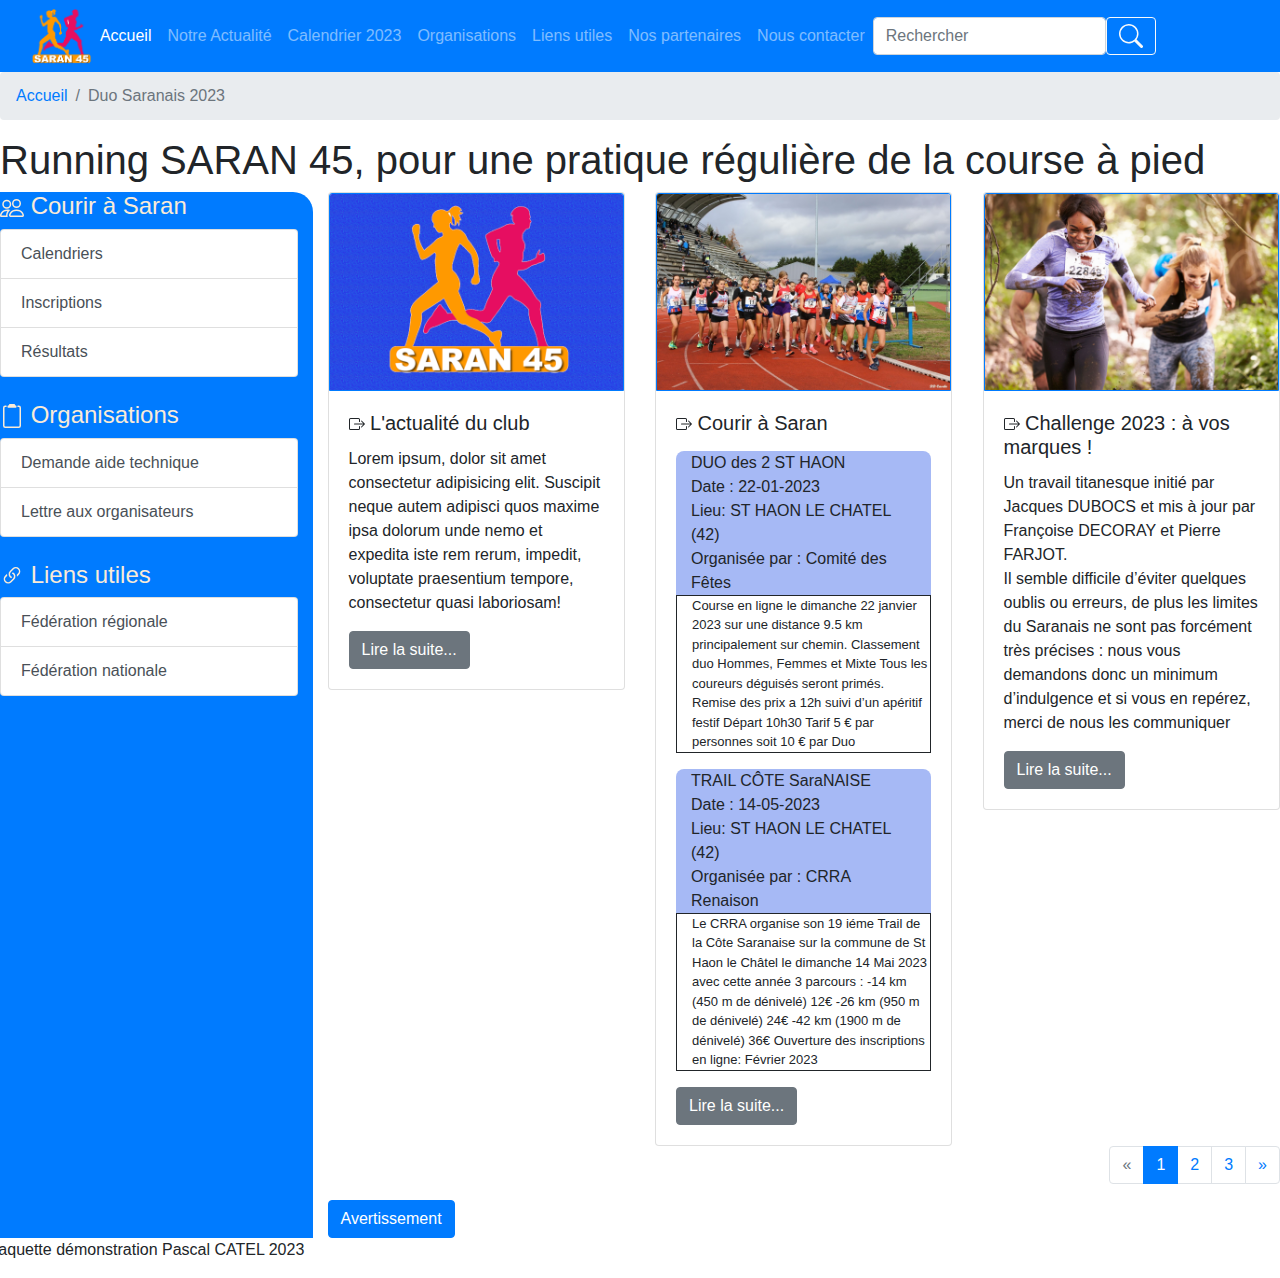
==== duo saranais 2023.html @ 17652307 "ajout duo saranais 2023" ====
<!DOCTYPE html>
<html lang="fr">

  <head>
    <meta charset="UTF-8">
    <meta http-equiv="X-UA-Compatible" content="IE=edge">
    <meta name="viewport" content="width=device-width, initial-scale=1.0">
    <!-- link href="https://cdn.jsdelivr.net/npm/bootstrap@5.3.0-alpha1/dist/css/bootstrap.min.css" rel="stylesheet" integrity="sha384-GLhlTQ8iRABdZLl6O3oVMWSktQOp6b7In1Zl3/Jr59b6EGGoI1aFkw7cmDA6j6gD" crossorigin="anonymous" -->
    <link rel="stylesheet" href="css/bootstrap.css">
    <title>Duo Saranais 2023</title>
  </head>

  <body>
    <header>

    </header>

    <!-- Déclaration du composant -->
    <!-- nav class="navbar navbar-expand-lg navbar-dark bg-primary" -->
    <nav class="navbar navbar-expand-lg navbar-dark bg-primary">
      <div class="container-fluid">
        <!-- Titre de la page -->

        <img src="img/logo500.png" alt="logo" height="5%" width="5%">
        <button class="navbar-toggler"
          type="button"
          data-toggle="collapse"
          data-target="#navbarNavDropdown"
          aria-controls="navbarNavDropdown"
          aria-expanded="false"
          aria-label="Toggle navigation">
          <svg xmlns="http://www.w3.org/2000/svg" width="16" height="16"
            fill="currentColor"
            class="bi bi-three-dots-vertical" viewBox="0 0
            16 16">
            <path d="M9.5 13a1.5 1.5 0 1 1-3 0 1.5 1.5 0 0 1 3 0zm0-5a1.5 1.5 0
              1 1-3 0 1.5 1.5 0 0 1 3 0zm0-5a1.5 1.5 0 1 1-3 0 1.5 1.5 0 0 1 3
              0z" />
            </svg>

          </button>
          <div class="collapse navbar-collapse" id="navbarNavDropdown">
            <!-- Elements du menu -->
            <ul class="navbar-nav me-auto mb-2 mb-lg-0 ">
              <!-- Elements du menu -->
              <li class="nav-item">
                <a class="nav-link active" href="#">Accueil</a>
              </li>
              <li class="nav-item">
                <a class="nav-link" href="#">Notre Actualité</a>
              </li>
              <li class="nav-item">
                <a class="nav-link" href="#">Calendrier 2023</a>
              </li>
              <li class="nav-item">
                <a class="nav-link " aria-current="page" href="#">Organisations</a>
              </li>
              <li class="nav-item">
                <a class="nav-link " aria-current="page" href="#">Liens utiles</a>
              </li>
              <li class="nav-item">
                <a class="nav-link " aria-current="page" href="#">Nos
                  partenaires</a>
              </li>
              <li class="nav-item">
                <a class="nav-link " aria-current="page" href="#">Nous contacter</a>
              </li>

            </ul>

            <div>
              <form class="d-flex">
                <input class="form-control me-" type="search"
                  placeholder="Rechercher" aria-label="Rechercher">

                <button class="btn btn-outline-light" type="submit"><svg
                    xmlns="http://www.w3.org/2000/svg" width="24" height="24"
                    fill="currentColor" class="bi bi-search" viewBox="0 0 16
                    16">
                    <path d="M11.742 10.344a6.5 6.5 0 1 0-1.397
                      1.398h-.001c.03.04.062.078.098.115l3.85 3.85a1 1 0 0 0
                      1.415-1.414l-3.85-3.85a1.007 1.007 0 0 0-.115-.1zM12
                      6.5a5.5 5.5 0 1 1-11 0 5.5 5.5 0 0 1 11 0z"/>
                    </svg></button>
                </form>

              </div>

            </div>
          </div>
        </nav>
        <nav aria-label="breadcrumb">
          <!-- Déclaration du composant -->
          <ol class="breadcrumb">
            <!-- Item du fil d'ariane -->
            <li class="breadcrumb-item"><a href="index.html">Accueil</a></li>
            <li class="breadcrumb-item active" aria-current="page">Duo Saranais
              2023</li>
          </ol>
        </nav>
        <main>



          <div class="row justify-content-between">
            <h1 class="col-12">Running SARAN 45, pour une pratique régulière de
              la course à pied</h1>
          </div>

          <div class="row justify-content-between">

            <div class="col-3" style="background-color: #007BFF;border-radius:
              15px 20px 0 5px;">
              <aside>

                <h4 style="color: antiquewhite;"> <svg
                    xmlns="http://www.w3.org/2000/svg" width="24" height="24"
                    fill="currentColor" class="bi bi-people" viewBox="0 0 16
                    16">
                    <path d="M15 14s1 0 1-1-1-4-5-4-5 3-5 4 1 1 1
                      1h8Zm-7.978-1A.261.261 0 0 1 7
                      12.996c.001-.264.167-1.03.76-1.72C8.312 10.629 9.282 10 11
                      10c1.717 0 2.687.63 3.24 1.276.593.69.758 1.457.76
                      1.72l-.008.002a.274.274 0 0 1-.014.002H7.022ZM11 7a2 2 0 1
                      0
                      0-4 2 2 0 0 0 0 4Zm3-2a3 3 0 1 1-6 0 3 3 0 0 1 6 0ZM6.936
                      9.28a5.88 5.88 0 0 0-1.23-.247A7.35 7.35 0 0 0 5 9c-4 0-5
                      3-5 4 0 .667.333 1 1 1h4.216A2.238 2.238 0 0 1 5
                      13c0-1.01.377-2.042
                      1.09-2.904.243-.294.526-.569.846-.816ZM4.92 10A5.493 5.493
                      0
                      0 0 4 13H1c0-.26.164-1.03.76-1.724.545-.636 1.492-1.256
                      3.16-1.275ZM1.5 5.5a3 3 0 1 1 6 0 3 3 0 0 1-6 0Zm3-2a2 2 0
                      1
                      0 0 4 2 2 0 0 0 0-4Z" />
                    </svg> Courir à Saran


                  </h4>
                  <div class="list-group">

                    <a href="#" class="list-group-item list-group-item-action">Calendriers</a>
                    <a href="#" class="list-group-item list-group-item-action">Inscriptions</a>
                    <a href="#" class="list-group-item list-group-item-action">Résultats</a>
                  </div><br>

                  <h4 style="color: antiquewhite;"><svg
                      xmlns="http://www.w3.org/2000/svg" width="24" height="24"
                      fill="currentColor" class="bi bi-clipboard2" viewBox="0 0
                      16
                      16">
                      <path d="M3.5 2a.5.5 0 0 0-.5.5v12a.5.5 0 0 0 .5.5h9a.5.5
                        0
                        0 0 .5-.5v-12a.5.5 0 0 0-.5-.5H12a.5.5 0 0 1 0-1h.5A1.5
                        1.5 0 0 1 14 2.5v12a1.5 1.5 0 0 1-1.5 1.5h-9A1.5 1.5 0 0
                        1
                        2 14.5v-12A1.5 1.5 0 0 1 3.5 1H4a.5.5 0 0 1 0 1h-.5Z" />
                        <path d="M10 .5a.5.5 0 0 0-.5-.5h-3a.5.5 0 0 0-.5.5.5.5
                          0
                          0 1-.5.5.5.5 0 0 0-.5.5V2a.5.5 0 0 0 .5.5h5A.5.5 0 0 0
                          11 2v-.5a.5.5 0 0 0-.5-.5.5.5 0 0 1-.5-.5Z" />
                        </svg> Organisations</h4>
                      <div class="list-group">

                        <a href="#" class="list-group-item
                          list-group-item-action">Demande aide technique</a>
                        <a href="#" class="list-group-item
                          list-group-item-action">Lettre aux organisateurs</a>
                      </div>
                      <br>
                      <h4 style="color: antiquewhite;"><svg
                          xmlns="http://www.w3.org/2000/svg" width="24"
                          height="24" fill="currentColor" class="bi
                          bi-link-45deg" viewBox="0 0 16 16">
                          <path d="M4.715 6.542 3.343 7.914a3 3 0 1 0 4.243
                            4.243l1.828-1.829A3 3 0 0 0 8.586 5.5L8 6.086a1.002
                            1.002 0 0 0-.154.199 2 2 0 0 1 .861 3.337L6.88
                            11.45a2 2 0 1 1-2.83-2.83l.793-.792a4.018 4.018 0 0
                            1-.128-1.287z"/>
                            <path d="M6.586 4.672A3 3 0 0 0 7.414
                              9.5l.775-.776a2 2 0 0 1-.896-3.346L9.12 3.55a2 2 0
                              1 1 2.83 2.83l-.793.792c.112.42.155.855.128
                              1.287l1.372-1.372a3 3 0 1 0-4.243-4.243L6.586
                              4.672z"/>
                            </svg> Liens utiles</h4>
                          <div class="list-group">

                            <a href="#" class="list-group-item
                              list-group-item-action">Fédération régionale</a>
                            <a href="#" class="list-group-item
                              list-group-item-action">Fédération nationale</a>
                          </div>



                        </aside>
                      </div>





                      <div class="col-9">
                        <div class="row justify-content-between">






                          <div class="col-4">
                            <!-- card 1 -->
                            <div class="card">
                              <!-- Image située en haut -->
                              <img src="img/actusaran45.png" class="card-img-top
                                rounded-3" alt="Méditation">
                              <!-- Corps de la carte -->
                              <div class="card-body">
                                <!-- Titre -->
                                <h5 class="card-title"><svg
                                    xmlns="http://www.w3.org/2000/svg"
                                    width="16" height="16"
                                    fill="currentColor" class="bi
                                    bi-box-arrow-right" viewBox="0 0 16 16">
                                    <path fill-rule="evenodd" d="M10 12.5a.5.5 0
                                      0
                                      1-.5.5h-8a.5.5 0 0 1-.5-.5v-9a.5.5 0 0 1
                                      .5-.5h8a.5.5 0 0 1 .5.5v2a.5.5 0 0 0 1
                                      0v-2A1.5
                                      1.5 0 0 0 9.5 2h-8A1.5 1.5 0 0 0 0
                                      3.5v9A1.5 1.5
                                      0 0 0 1.5 14h8a1.5 1.5 0 0 0
                                      1.5-1.5v-2a.5.5 0 0
                                      0-1 0v2z" />
                                      <path fill-rule="evenodd" d="M15.854
                                        8.354a.5.5
                                        0 0 0 0-.708l-3-3a.5.5 0 0
                                        0-.708.708L14.293
                                        7.5H5.5a.5.5 0 0 0 0 1h8.793l-2.147
                                        2.146a.5.5
                                        0 0 0 .708.708l3-3z" />
                                      </svg> L'actualité du club</h5>
                                    <!-- Contenu de la carte -->
                                    <p class="card-text">
                                      Lorem ipsum, dolor sit amet consectetur
                                      adipisicing elit. Suscipit neque autem
                                      adipisci quos maxime ipsa dolorum unde
                                      nemo et expedita iste rem rerum, impedit,
                                      voluptate praesentium tempore, consectetur
                                      quasi laboriosam!
                                    </p>
                                    <a href="#" class="btn btn-secondary">Lire
                                      la
                                      suite...</a>
                                  </div>
                                </div>
                              </div>
                              <!-- card 2 -->
                              <div class="col-4">
                                <!-- Déclaration du composant -->
                                <div class="card">
                                  <!-- Image située en haut -->
                                  <img src="img/courir a saran.jpg"
                                    class="card-img-top" alt="Méditation">
                                  <!-- Corps de la carte -->
                                  <div class="card-body">
                                    <!-- Titre -->
                                    <h5 class="card-title"><svg
                                        xmlns="http://www.w3.org/2000/svg"
                                        width="16" height="16"
                                        fill="currentColor" class="bi
                                        bi-box-arrow-right" viewBox="0 0 16 16">
                                        <path fill-rule="evenodd" d="M10
                                          12.5a.5.5 0 0
                                          1-.5.5h-8a.5.5 0 0 1-.5-.5v-9a.5.5 0 0
                                          1
                                          .5-.5h8a.5.5 0 0 1 .5.5v2a.5.5 0 0 0 1
                                          0v-2A1.5 1.5 0 0 0 9.5 2h-8A1.5 1.5 0
                                          0 0 0
                                          3.5v9A1.5 1.5 0 0 0 1.5 14h8a1.5 1.5 0
                                          0 0
                                          1.5-1.5v-2a.5.5 0 0 0-1 0v2z" />
                                          <path fill-rule="evenodd" d="M15.854
                                            8.354a.5.5 0 0 0 0-.708l-3-3a.5.5 0
                                            0
                                            0-.708.708L14.293 7.5H5.5a.5.5 0 0 0
                                            0
                                            1h8.793l-2.147 2.146a.5.5 0 0 0
                                            .708.708l3-3z" />
                                          </svg> Courir à Saran</h5>
                                        <!-- Contenu de la carte -->
                                        <p class="card-text">
                                          <div style="background-color: rgb(166,
                                            185,
                                            245);
                                            border-radius: 8px 8px 0 0px;
                                            padding-right: 15px;
                                            padding-left: 15px;">
                                            DUO des 2 ST HAON<br>
                                            Date : 22-01-2023<br>
                                            Lieu: ST HAON LE CHATEL (42)<br>
                                            Organisée par : Comité des Fêtes
                                          </div>

                                          <div style="border: 1px solid
                                            ;font-size:
                                            small;padding-left: 15px;">
                                            Course en ligne le dimanche 22
                                            janvier
                                            2023 sur une distance 9.5 km
                                            principalement sur chemin.
                                            Classement duo
                                            Hommes, Femmes et Mixte Tous les
                                            coureurs
                                            déguisés seront primés. Remise des
                                            prix a
                                            12h suivi d’un apéritif festif
                                            Départ
                                            10h30 Tarif 5 € par personnes soit
                                            10 €
                                            par Duo
                                          </div>
                                        </p>

                                        <p class="card-text">
                                          <div style="background-color: rgb(166,
                                            185,
                                            245);
                                            border-radius: 8px 8px 0 0px;
                                            padding-right: 15px;
                                            padding-left: 15px;">
                                            TRAIL CÔTE SaraNAISE<br>
                                            Date : 14-05-2023<br>
                                            Lieu: ST HAON LE CHATEL (42)<br>
                                            Organisée par : CRRA Renaison
                                          </div>

                                          <div style="border: 1px solid
                                            ;font-size:
                                            small;padding-left: 15px;">
                                            Le CRRA organise son 19 iéme Trail
                                            de la
                                            Côte Saranaise sur la commune de St
                                            Haon
                                            le Châtel le dimanche 14 Mai 2023
                                            avec cette année 3 parcours : -14 km
                                            (450
                                            m de dénivelé) 12€ -26 km (950 m de
                                            dénivelé) 24€ -42 km (1900 m de
                                            dénivelé)
                                            36€
                                            Ouverture des inscriptions en ligne:
                                            Février 2023
                                          </div>
                                        </p>







                                        <a href="#" class="btn btn-secondary">Lire
                                          la
                                          suite...</a>
                                      </div>
                                    </div>
                                  </div>

                                  <div class="col-4">
                                    <!-- card 3 -->
                                    <div class="card">
                                      <!-- Image située en haut -->
                                      <img src="img/GrandFond.jpg"
                                        class="card-img-top" alt="Méditation">
                                      <!-- Corps de la carte -->
                                      <div class="card-body">
                                        <!-- Titre -->
                                        <h5 class="card-title"><svg
                                            xmlns="http://www.w3.org/2000/svg"
                                            width="16" height="16"
                                            fill="currentColor" class="bi
                                            bi-box-arrow-right" viewBox="0 0
                                            16 16">
                                            <path fill-rule="evenodd" d="M10
                                              12.5a.5.5
                                              0 0 1-.5.5h-8a.5.5 0 0
                                              1-.5-.5v-9a.5.5 0
                                              0 1 .5-.5h8a.5.5 0 0 1 .5.5v2a.5.5
                                              0 0 0
                                              1 0v-2A1.5 1.5 0 0 0 9.5 2h-8A1.5
                                              1.5 0
                                              0 0 0 3.5v9A1.5 1.5 0 0 0 1.5
                                              14h8a1.5
                                              1.5 0 0 0 1.5-1.5v-2a.5.5 0 0 0-1
                                              0v2z" />
                                              <path fill-rule="evenodd"
                                                d="M15.854
                                                8.354a.5.5 0 0 0
                                                0-.708l-3-3a.5.5 0 0
                                                0-.708.708L14.293 7.5H5.5a.5.5 0
                                                0 0 0
                                                1h8.793l-2.147 2.146a.5.5 0 0 0
                                                .708.708l3-3z" />
                                              </svg> Challenge 2023 : à vos
                                              marques !</h5>
                                            <!-- Contenu de la carte -->
                                            <p class="card-text">
                                              Un travail titanesque initié par
                                              Jacques
                                              DUBOCS et mis à jour par Françoise
                                              DECORAY et Pierre FARJOT.<br>
                                              Il semble difficile d’éviter
                                              quelques
                                              oublis ou erreurs, de plus les
                                              limites
                                              du Saranais ne sont pas forcément
                                              très
                                              précises :
                                              nous vous demandons donc un
                                              minimum
                                              d’indulgence et si vous en
                                              repérez,
                                              merci de nous les communiquer
                                            </p>
                                            <a href="#" class="btn
                                              btn-secondary">Lire
                                              la suite...</a>
                                          </div>
                                        </div>
                                      </div>


                                    </div>



                                    <!--pagination -->
                                    <div class="row">
                                      <nav class="col-12" aria-label="Page
                                        navigation
                                        example">
                                        <!-- Déclaration du composant + On indique qu'il sera placé à l'extrémité de la page -->
                                        <ul class="pagination
                                          justify-content-end">
                                          <!-- Item de navigation, ici désactivé car on se trouve en page 1 -->
                                          <li class="page-item disabled">
                                            <!-- Lien vers la page concernée -->
                                            <a class="page-link" href="#"
                                              aria-label="Previous">
                                              <span aria-hidden="true">&laquo;</span>
                                            </a>
                                          </li>
                                          <!-- Page courante -->
                                          <li class="page-item active"><a
                                              class="page-link" href="#">1</a></li>
                                          <li class="page-item"><a
                                              class="page-link" href="#">2</a></li>
                                          <li class="page-item"><a
                                              class="page-link" href="#">3</a></li>
                                          <li class="page-item">
                                            <a class="page-link" href="#"
                                              aria-label="Next">
                                              <span aria-hidden="true">&raquo;</span>
                                            </a>
                                          </li>
                                        </ul>
                                      </nav>
                                    </div>


                                    <!-- Fenetres modales-->
                                    <button type="button" class="btn
                                      btn-primary" data-bs-toggle="modal"
                                      data-bs-target="#email">Avertissement</button>
                                    <!-- Déclaration du composant -->
                                    <div class="modal fade" id="email"
                                      tabindex="-1" role="dialog"
                                      aria-labelledby="emailTitle"
                                      aria-hidden="true">
                                      <!-- Mise en place de la fenêtre -->
                                      <div class="modal-dialog
                                        modal-dialog-centered" role="document">
                                        <div class="modal-content">
                                          <!-- Classes qui permettent d'en délimiter la structure -->
                                          <div class="modal-header">
                                            <h5 class="modal-title"
                                              id="emailTitle">Avertissement</h5>
                                            <button type="button"
                                              class="btn-close"
                                              data-bs-dismiss="modal"
                                              aria-label="Close"></button>
                                          </div>
                                          <!-- Classes qui permettent d'en délimiter la structure -->
                                          <div class="modal-body">
                                            <p>
                                              Ce site est une maquette de
                                              formation
                                              réalisée par Pascal CATEL.
                                            </p>
                                          </div>

                                          <!-- Classes qui permettent d'en délimiter la structure -->
                                          <div class="modal-footer">


                                            <!-- data-dismiss="modal" c'est grâce à cet attribut que ce bouton permettra de fermer la fenêtre -->
                                            <button type="button" class="btn
                                              btn-primary"
                                              data-bs-dismiss="modal">Fermer</button>
                                          </div>
                                        </div>
                                      </div>
                                    </div>

                                  </div>




                                  <footer>
                                    <p>Maquette démonstration Pascal CATEL 2023</p>
                                  </footer>





                                </div>
                              </main>
                              <script
                                src="https://cdn.jsdelivr.net/npm/bootstrap@5.3.0-alpha1/dist/js/bootstrap.bundle.min.js"
                                integrity="sha384-w76AqPfDkMBDXo30jS1Sgez6pr3x5MlQ1ZAGC+nuZB+EYdgRZgiwxhTBTkF7CXvN"
                                crossorigin="anonymous"></script>
                              <script
                                src="https://cdn.jsdelivr.net/npm/@popperjs/core@2.11.6/dist/umd/popper.min.js"
                                integrity="sha384-oBqDVmMz9ATKxIep9tiCxS/Z9fNfEXiDAYTujMAeBAsjFuCZSmKbSSUnQlmh/jp3"
                                crossorigin="anonymous"></script>
                              <script
                                src="https://cdn.jsdelivr.net/npm/bootstrap@5.3.0-alpha1/dist/js/bootstrap.min.js"
                                integrity="sha384-mQ93GR66B00ZXjt0YO5KlohRA5SY2XofN4zfuZxLkoj1gXtW8ANNCe9d5Y3eG5eD"
                                crossorigin="anonymous"></script>
                            </body>

                          </html>
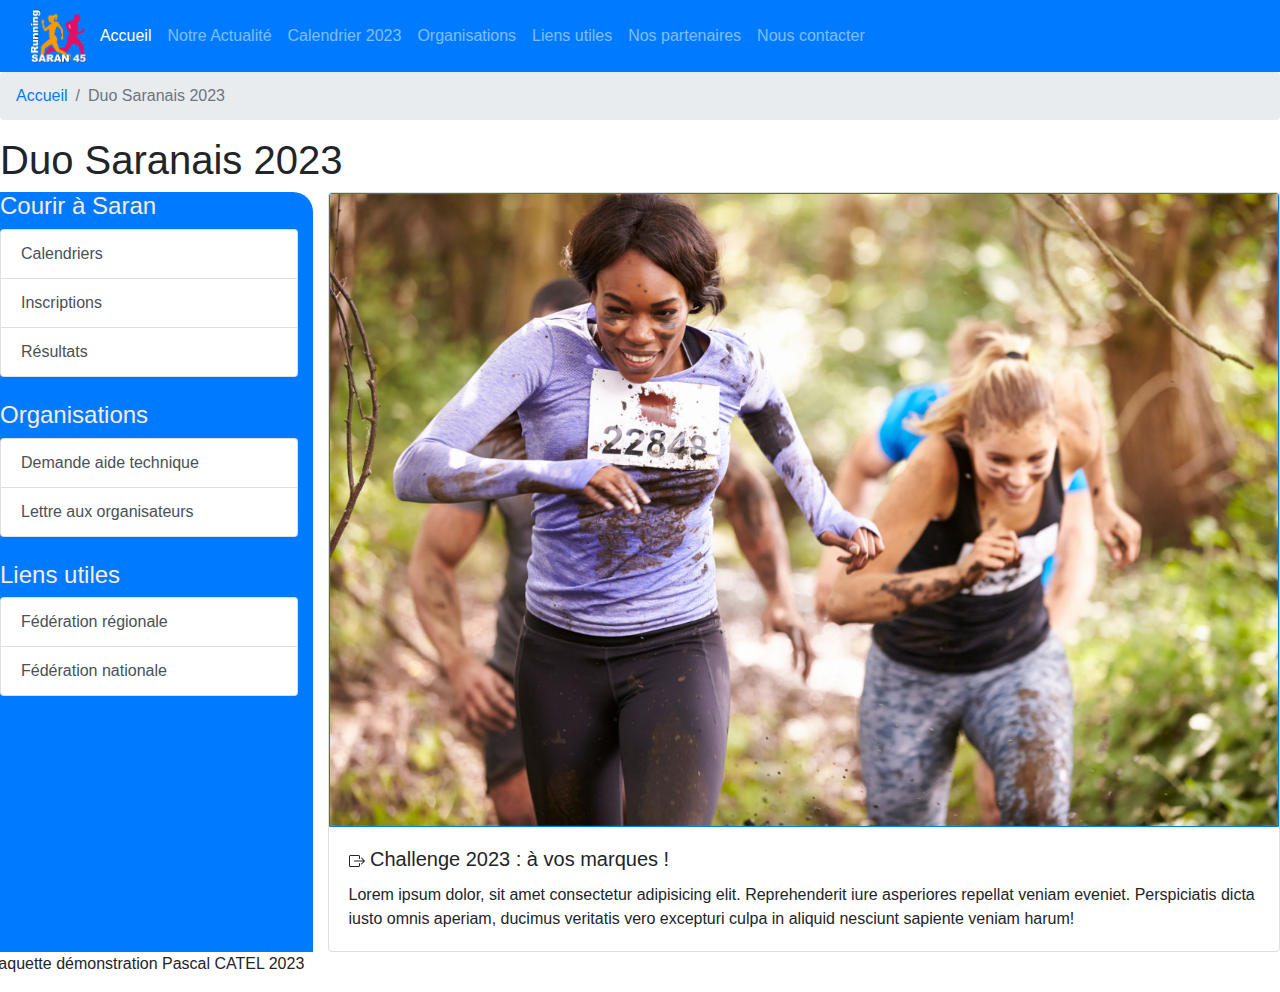
==== commit de8b6484: "Nettoyage code index.html" ====
--- a/duo saranais 2023.html
+++ b/duo saranais 2023.html
@@ -5,6 +5,8 @@
     <meta charset="UTF-8">
     <meta http-equiv="X-UA-Compatible" content="IE=edge">
     <meta name="viewport" content="width=device-width, initial-scale=1.0">
+    <meta name="description" content="duo saranais 2023
+      Saran 45 club de running de saran loiret 45 métropole orléans">
     <!-- link href="https://cdn.jsdelivr.net/npm/bootstrap@5.3.0-alpha1/dist/css/bootstrap.min.css" rel="stylesheet" integrity="sha384-GLhlTQ8iRABdZLl6O3oVMWSktQOp6b7In1Zl3/Jr59b6EGGoI1aFkw7cmDA6j6gD" crossorigin="anonymous" -->
     <link rel="stylesheet" href="css/bootstrap.css">
     <title>Duo Saranais 2023</title>
@@ -12,39 +14,18 @@
 
   <body>
     <header>
-
-    </header>
-
-    <!-- Déclaration du composant -->
-    <!-- nav class="navbar navbar-expand-lg navbar-dark bg-primary" -->
     <nav class="navbar navbar-expand-lg navbar-dark bg-primary">
       <div class="container-fluid">
         <!-- Titre de la page -->
 
         <img src="img/logo500.png" alt="logo" height="5%" width="5%">
-        <button class="navbar-toggler"
-          type="button"
-          data-toggle="collapse"
-          data-target="#navbarNavDropdown"
-          aria-controls="navbarNavDropdown"
-          aria-expanded="false"
-          aria-label="Toggle navigation">
-          <svg xmlns="http://www.w3.org/2000/svg" width="16" height="16"
-            fill="currentColor"
-            class="bi bi-three-dots-vertical" viewBox="0 0
-            16 16">
-            <path d="M9.5 13a1.5 1.5 0 1 1-3 0 1.5 1.5 0 0 1 3 0zm0-5a1.5 1.5 0
-              1 1-3 0 1.5 1.5 0 0 1 3 0zm0-5a1.5 1.5 0 1 1-3 0 1.5 1.5 0 0 1 3
-              0z" />
-            </svg>
-
-          </button>
+        
           <div class="collapse navbar-collapse" id="navbarNavDropdown">
             <!-- Elements du menu -->
             <ul class="navbar-nav me-auto mb-2 mb-lg-0 ">
               <!-- Elements du menu -->
               <li class="nav-item">
-                <a class="nav-link active" href="#">Accueil</a>
+                <a class="nav-link active" href="index.html">Accueil</a>
               </li>
               <li class="nav-item">
                 <a class="nav-link" href="#">Notre Actualité</a>
@@ -68,478 +49,155 @@
 
             </ul>
 
-            <div>
-              <form class="d-flex">
-                <input class="form-control me-" type="search"
-                  placeholder="Rechercher" aria-label="Rechercher">
-
-                <button class="btn btn-outline-light" type="submit"><svg
-                    xmlns="http://www.w3.org/2000/svg" width="24" height="24"
-                    fill="currentColor" class="bi bi-search" viewBox="0 0 16
-                    16">
-                    <path d="M11.742 10.344a6.5 6.5 0 1 0-1.397
-                      1.398h-.001c.03.04.062.078.098.115l3.85 3.85a1 1 0 0 0
-                      1.415-1.414l-3.85-3.85a1.007 1.007 0 0 0-.115-.1zM12
-                      6.5a5.5 5.5 0 1 1-11 0 5.5 5.5 0 0 1 11 0z"/>
-                    </svg></button>
-                </form>
-
-              </div>
-
+
+
+          </div>
+        </div>
+      </nav>
+      <nav aria-label="breadcrumb">
+        <ol class="breadcrumb">
+          <li class="breadcrumb-item"><a href="index.html">Accueil</a></li>
+          <li class="breadcrumb-item active" aria-current="page">Duo Saranais
+            2023</li>
+        </ol>
+      </nav>
+    </header>
+
+    <!-- Déclaration du composant -->
+    <!-- nav class="navbar navbar-expand-lg navbar-dark bg-primary" -->
+
+      <main>
+
+
+
+        <div class="row justify-content-between">
+          <h1 class="col-10">Duo Saranais 2023</h1>
+        </div>
+
+        <div class="row justify-content-between">
+
+          <div class="col-3" style="background-color: #007BFF;border-radius:
+            15px 20px 0 5px;">
+            <aside>
+
+              <h4 style="color: antiquewhite;"> Courir à Saran
+
+
+              </h4>
+              <div class="list-group">
+
+                <a href="#" class="list-group-item list-group-item-action">Calendriers</a>
+                <a href="#" class="list-group-item list-group-item-action">Inscriptions</a>
+                <a href="#" class="list-group-item list-group-item-action">Résultats</a>
+              </div><br>
+
+              <h4 style="color: antiquewhite;"> Organisations</h4>
+              <div class="list-group">
+
+                <a href="#" class="list-group-item
+                  list-group-item-action">Demande aide technique</a>
+                <a href="#" class="list-group-item
+                  list-group-item-action">Lettre aux organisateurs</a>
+              </div>
+              <br>
+              <h4 style="color: antiquewhite;"> Liens utiles</h4>
+              <div class="list-group">
+
+                <a href="#" class="list-group-item
+                  list-group-item-action">Fédération régionale</a>
+                <a href="#" class="list-group-item
+                  list-group-item-action">Fédération nationale</a>
+              </div>
+
+
+
+            </aside>
+          </div>
+
+          <div class="col-9">
+            <div class="row justify-content-between">
+              <div class="row-cols-">
+
+              </div>
             </div>
-          </div>
-        </nav>
-        <nav aria-label="breadcrumb">
-          <!-- Déclaration du composant -->
-          <ol class="breadcrumb">
-            <!-- Item du fil d'ariane -->
-            <li class="breadcrumb-item"><a href="index.html">Accueil</a></li>
-            <li class="breadcrumb-item active" aria-current="page">Duo Saranais
-              2023</li>
-          </ol>
-        </nav>
-        <main>
-
-
-
-          <div class="row justify-content-between">
-            <h1 class="col-12">Running SARAN 45, pour une pratique régulière de
-              la course à pied</h1>
-          </div>
-
-          <div class="row justify-content-between">
-
-            <div class="col-3" style="background-color: #007BFF;border-radius:
-              15px 20px 0 5px;">
-              <aside>
-
-                <h4 style="color: antiquewhite;"> <svg
-                    xmlns="http://www.w3.org/2000/svg" width="24" height="24"
-                    fill="currentColor" class="bi bi-people" viewBox="0 0 16
-                    16">
-                    <path d="M15 14s1 0 1-1-1-4-5-4-5 3-5 4 1 1 1
-                      1h8Zm-7.978-1A.261.261 0 0 1 7
-                      12.996c.001-.264.167-1.03.76-1.72C8.312 10.629 9.282 10 11
-                      10c1.717 0 2.687.63 3.24 1.276.593.69.758 1.457.76
-                      1.72l-.008.002a.274.274 0 0 1-.014.002H7.022ZM11 7a2 2 0 1
-                      0
-                      0-4 2 2 0 0 0 0 4Zm3-2a3 3 0 1 1-6 0 3 3 0 0 1 6 0ZM6.936
-                      9.28a5.88 5.88 0 0 0-1.23-.247A7.35 7.35 0 0 0 5 9c-4 0-5
-                      3-5 4 0 .667.333 1 1 1h4.216A2.238 2.238 0 0 1 5
-                      13c0-1.01.377-2.042
-                      1.09-2.904.243-.294.526-.569.846-.816ZM4.92 10A5.493 5.493
-                      0
-                      0 0 4 13H1c0-.26.164-1.03.76-1.724.545-.636 1.492-1.256
-                      3.16-1.275ZM1.5 5.5a3 3 0 1 1 6 0 3 3 0 0 1-6 0Zm3-2a2 2 0
-                      1
-                      0 0 4 2 2 0 0 0 0-4Z" />
-                    </svg> Courir à Saran
-
-
-                  </h4>
-                  <div class="list-group">
-
-                    <a href="#" class="list-group-item list-group-item-action">Calendriers</a>
-                    <a href="#" class="list-group-item list-group-item-action">Inscriptions</a>
-                    <a href="#" class="list-group-item list-group-item-action">Résultats</a>
-                  </div><br>
-
-                  <h4 style="color: antiquewhite;"><svg
-                      xmlns="http://www.w3.org/2000/svg" width="24" height="24"
-                      fill="currentColor" class="bi bi-clipboard2" viewBox="0 0
-                      16
-                      16">
-                      <path d="M3.5 2a.5.5 0 0 0-.5.5v12a.5.5 0 0 0 .5.5h9a.5.5
-                        0
-                        0 0 .5-.5v-12a.5.5 0 0 0-.5-.5H12a.5.5 0 0 1 0-1h.5A1.5
-                        1.5 0 0 1 14 2.5v12a1.5 1.5 0 0 1-1.5 1.5h-9A1.5 1.5 0 0
-                        1
-                        2 14.5v-12A1.5 1.5 0 0 1 3.5 1H4a.5.5 0 0 1 0 1h-.5Z" />
-                        <path d="M10 .5a.5.5 0 0 0-.5-.5h-3a.5.5 0 0 0-.5.5.5.5
-                          0
-                          0 1-.5.5.5.5 0 0 0-.5.5V2a.5.5 0 0 0 .5.5h5A.5.5 0 0 0
-                          11 2v-.5a.5.5 0 0 0-.5-.5.5.5 0 0 1-.5-.5Z" />
-                        </svg> Organisations</h4>
-                      <div class="list-group">
-
-                        <a href="#" class="list-group-item
-                          list-group-item-action">Demande aide technique</a>
-                        <a href="#" class="list-group-item
-                          list-group-item-action">Lettre aux organisateurs</a>
-                      </div>
-                      <br>
-                      <h4 style="color: antiquewhite;"><svg
-                          xmlns="http://www.w3.org/2000/svg" width="24"
-                          height="24" fill="currentColor" class="bi
-                          bi-link-45deg" viewBox="0 0 16 16">
-                          <path d="M4.715 6.542 3.343 7.914a3 3 0 1 0 4.243
-                            4.243l1.828-1.829A3 3 0 0 0 8.586 5.5L8 6.086a1.002
-                            1.002 0 0 0-.154.199 2 2 0 0 1 .861 3.337L6.88
-                            11.45a2 2 0 1 1-2.83-2.83l.793-.792a4.018 4.018 0 0
-                            1-.128-1.287z"/>
-                            <path d="M6.586 4.672A3 3 0 0 0 7.414
-                              9.5l.775-.776a2 2 0 0 1-.896-3.346L9.12 3.55a2 2 0
-                              1 1 2.83 2.83l-.793.792c.112.42.155.855.128
-                              1.287l1.372-1.372a3 3 0 1 0-4.243-4.243L6.586
-                              4.672z"/>
-                            </svg> Liens utiles</h4>
-                          <div class="list-group">
-
-                            <a href="#" class="list-group-item
-                              list-group-item-action">Fédération régionale</a>
-                            <a href="#" class="list-group-item
-                              list-group-item-action">Fédération nationale</a>
-                          </div>
-
-
-
-                        </aside>
-                      </div>
-
-
-
-
-
-                      <div class="col-9">
-                        <div class="row justify-content-between">
-
-
-
-
-
-
-                          <div class="col-4">
-                            <!-- card 1 -->
-                            <div class="card">
-                              <!-- Image située en haut -->
-                              <img src="img/actusaran45.png" class="card-img-top
-                                rounded-3" alt="Méditation">
-                              <!-- Corps de la carte -->
-                              <div class="card-body">
-                                <!-- Titre -->
-                                <h5 class="card-title"><svg
-                                    xmlns="http://www.w3.org/2000/svg"
-                                    width="16" height="16"
-                                    fill="currentColor" class="bi
-                                    bi-box-arrow-right" viewBox="0 0 16 16">
-                                    <path fill-rule="evenodd" d="M10 12.5a.5.5 0
-                                      0
-                                      1-.5.5h-8a.5.5 0 0 1-.5-.5v-9a.5.5 0 0 1
-                                      .5-.5h8a.5.5 0 0 1 .5.5v2a.5.5 0 0 0 1
-                                      0v-2A1.5
-                                      1.5 0 0 0 9.5 2h-8A1.5 1.5 0 0 0 0
-                                      3.5v9A1.5 1.5
-                                      0 0 0 1.5 14h8a1.5 1.5 0 0 0
-                                      1.5-1.5v-2a.5.5 0 0
-                                      0-1 0v2z" />
-                                      <path fill-rule="evenodd" d="M15.854
-                                        8.354a.5.5
-                                        0 0 0 0-.708l-3-3a.5.5 0 0
-                                        0-.708.708L14.293
-                                        7.5H5.5a.5.5 0 0 0 0 1h8.793l-2.147
-                                        2.146a.5.5
-                                        0 0 0 .708.708l3-3z" />
-                                      </svg> L'actualité du club</h5>
-                                    <!-- Contenu de la carte -->
-                                    <p class="card-text">
-                                      Lorem ipsum, dolor sit amet consectetur
-                                      adipisicing elit. Suscipit neque autem
-                                      adipisci quos maxime ipsa dolorum unde
-                                      nemo et expedita iste rem rerum, impedit,
-                                      voluptate praesentium tempore, consectetur
-                                      quasi laboriosam!
-                                    </p>
-                                    <a href="#" class="btn btn-secondary">Lire
-                                      la
-                                      suite...</a>
-                                  </div>
-                                </div>
-                              </div>
-                              <!-- card 2 -->
-                              <div class="col-4">
-                                <!-- Déclaration du composant -->
-                                <div class="card">
-                                  <!-- Image située en haut -->
-                                  <img src="img/courir a saran.jpg"
-                                    class="card-img-top" alt="Méditation">
-                                  <!-- Corps de la carte -->
-                                  <div class="card-body">
-                                    <!-- Titre -->
-                                    <h5 class="card-title"><svg
-                                        xmlns="http://www.w3.org/2000/svg"
-                                        width="16" height="16"
-                                        fill="currentColor" class="bi
-                                        bi-box-arrow-right" viewBox="0 0 16 16">
-                                        <path fill-rule="evenodd" d="M10
-                                          12.5a.5.5 0 0
-                                          1-.5.5h-8a.5.5 0 0 1-.5-.5v-9a.5.5 0 0
-                                          1
-                                          .5-.5h8a.5.5 0 0 1 .5.5v2a.5.5 0 0 0 1
-                                          0v-2A1.5 1.5 0 0 0 9.5 2h-8A1.5 1.5 0
-                                          0 0 0
-                                          3.5v9A1.5 1.5 0 0 0 1.5 14h8a1.5 1.5 0
-                                          0 0
-                                          1.5-1.5v-2a.5.5 0 0 0-1 0v2z" />
-                                          <path fill-rule="evenodd" d="M15.854
-                                            8.354a.5.5 0 0 0 0-.708l-3-3a.5.5 0
-                                            0
-                                            0-.708.708L14.293 7.5H5.5a.5.5 0 0 0
-                                            0
-                                            1h8.793l-2.147 2.146a.5.5 0 0 0
-                                            .708.708l3-3z" />
-                                          </svg> Courir à Saran</h5>
-                                        <!-- Contenu de la carte -->
-                                        <p class="card-text">
-                                          <div style="background-color: rgb(166,
-                                            185,
-                                            245);
-                                            border-radius: 8px 8px 0 0px;
-                                            padding-right: 15px;
-                                            padding-left: 15px;">
-                                            DUO des 2 ST HAON<br>
-                                            Date : 22-01-2023<br>
-                                            Lieu: ST HAON LE CHATEL (42)<br>
-                                            Organisée par : Comité des Fêtes
-                                          </div>
-
-                                          <div style="border: 1px solid
-                                            ;font-size:
-                                            small;padding-left: 15px;">
-                                            Course en ligne le dimanche 22
-                                            janvier
-                                            2023 sur une distance 9.5 km
-                                            principalement sur chemin.
-                                            Classement duo
-                                            Hommes, Femmes et Mixte Tous les
-                                            coureurs
-                                            déguisés seront primés. Remise des
-                                            prix a
-                                            12h suivi d’un apéritif festif
-                                            Départ
-                                            10h30 Tarif 5 € par personnes soit
-                                            10 €
-                                            par Duo
-                                          </div>
-                                        </p>
-
-                                        <p class="card-text">
-                                          <div style="background-color: rgb(166,
-                                            185,
-                                            245);
-                                            border-radius: 8px 8px 0 0px;
-                                            padding-right: 15px;
-                                            padding-left: 15px;">
-                                            TRAIL CÔTE SaraNAISE<br>
-                                            Date : 14-05-2023<br>
-                                            Lieu: ST HAON LE CHATEL (42)<br>
-                                            Organisée par : CRRA Renaison
-                                          </div>
-
-                                          <div style="border: 1px solid
-                                            ;font-size:
-                                            small;padding-left: 15px;">
-                                            Le CRRA organise son 19 iéme Trail
-                                            de la
-                                            Côte Saranaise sur la commune de St
-                                            Haon
-                                            le Châtel le dimanche 14 Mai 2023
-                                            avec cette année 3 parcours : -14 km
-                                            (450
-                                            m de dénivelé) 12€ -26 km (950 m de
-                                            dénivelé) 24€ -42 km (1900 m de
-                                            dénivelé)
-                                            36€
-                                            Ouverture des inscriptions en ligne:
-                                            Février 2023
-                                          </div>
-                                        </p>
-
-
-
-
-
-
-
-                                        <a href="#" class="btn btn-secondary">Lire
-                                          la
-                                          suite...</a>
-                                      </div>
-                                    </div>
-                                  </div>
-
-                                  <div class="col-4">
-                                    <!-- card 3 -->
-                                    <div class="card">
-                                      <!-- Image située en haut -->
-                                      <img src="img/GrandFond.jpg"
-                                        class="card-img-top" alt="Méditation">
-                                      <!-- Corps de la carte -->
-                                      <div class="card-body">
-                                        <!-- Titre -->
-                                        <h5 class="card-title"><svg
-                                            xmlns="http://www.w3.org/2000/svg"
-                                            width="16" height="16"
-                                            fill="currentColor" class="bi
-                                            bi-box-arrow-right" viewBox="0 0
-                                            16 16">
-                                            <path fill-rule="evenodd" d="M10
-                                              12.5a.5.5
-                                              0 0 1-.5.5h-8a.5.5 0 0
-                                              1-.5-.5v-9a.5.5 0
-                                              0 1 .5-.5h8a.5.5 0 0 1 .5.5v2a.5.5
-                                              0 0 0
-                                              1 0v-2A1.5 1.5 0 0 0 9.5 2h-8A1.5
-                                              1.5 0
-                                              0 0 0 3.5v9A1.5 1.5 0 0 0 1.5
-                                              14h8a1.5
-                                              1.5 0 0 0 1.5-1.5v-2a.5.5 0 0 0-1
-                                              0v2z" />
-                                              <path fill-rule="evenodd"
-                                                d="M15.854
-                                                8.354a.5.5 0 0 0
-                                                0-.708l-3-3a.5.5 0 0
-                                                0-.708.708L14.293 7.5H5.5a.5.5 0
-                                                0 0 0
-                                                1h8.793l-2.147 2.146a.5.5 0 0 0
-                                                .708.708l3-3z" />
-                                              </svg> Challenge 2023 : à vos
-                                              marques !</h5>
-                                            <!-- Contenu de la carte -->
-                                            <p class="card-text">
-                                              Un travail titanesque initié par
-                                              Jacques
-                                              DUBOCS et mis à jour par Françoise
-                                              DECORAY et Pierre FARJOT.<br>
-                                              Il semble difficile d’éviter
-                                              quelques
-                                              oublis ou erreurs, de plus les
-                                              limites
-                                              du Saranais ne sont pas forcément
-                                              très
-                                              précises :
-                                              nous vous demandons donc un
-                                              minimum
-                                              d’indulgence et si vous en
-                                              repérez,
-                                              merci de nous les communiquer
-                                            </p>
-                                            <a href="#" class="btn
-                                              btn-secondary">Lire
-                                              la suite...</a>
-                                          </div>
-                                        </div>
-                                      </div>
-
-
-                                    </div>
-
-
-
-                                    <!--pagination -->
-                                    <div class="row">
-                                      <nav class="col-12" aria-label="Page
-                                        navigation
-                                        example">
-                                        <!-- Déclaration du composant + On indique qu'il sera placé à l'extrémité de la page -->
-                                        <ul class="pagination
-                                          justify-content-end">
-                                          <!-- Item de navigation, ici désactivé car on se trouve en page 1 -->
-                                          <li class="page-item disabled">
-                                            <!-- Lien vers la page concernée -->
-                                            <a class="page-link" href="#"
-                                              aria-label="Previous">
-                                              <span aria-hidden="true">&laquo;</span>
-                                            </a>
-                                          </li>
-                                          <!-- Page courante -->
-                                          <li class="page-item active"><a
-                                              class="page-link" href="#">1</a></li>
-                                          <li class="page-item"><a
-                                              class="page-link" href="#">2</a></li>
-                                          <li class="page-item"><a
-                                              class="page-link" href="#">3</a></li>
-                                          <li class="page-item">
-                                            <a class="page-link" href="#"
-                                              aria-label="Next">
-                                              <span aria-hidden="true">&raquo;</span>
-                                            </a>
-                                          </li>
-                                        </ul>
-                                      </nav>
-                                    </div>
-
-
-                                    <!-- Fenetres modales-->
-                                    <button type="button" class="btn
-                                      btn-primary" data-bs-toggle="modal"
-                                      data-bs-target="#email">Avertissement</button>
-                                    <!-- Déclaration du composant -->
-                                    <div class="modal fade" id="email"
-                                      tabindex="-1" role="dialog"
-                                      aria-labelledby="emailTitle"
-                                      aria-hidden="true">
-                                      <!-- Mise en place de la fenêtre -->
-                                      <div class="modal-dialog
-                                        modal-dialog-centered" role="document">
-                                        <div class="modal-content">
-                                          <!-- Classes qui permettent d'en délimiter la structure -->
-                                          <div class="modal-header">
-                                            <h5 class="modal-title"
-                                              id="emailTitle">Avertissement</h5>
-                                            <button type="button"
-                                              class="btn-close"
-                                              data-bs-dismiss="modal"
-                                              aria-label="Close"></button>
-                                          </div>
-                                          <!-- Classes qui permettent d'en délimiter la structure -->
-                                          <div class="modal-body">
-                                            <p>
-                                              Ce site est une maquette de
-                                              formation
-                                              réalisée par Pascal CATEL.
-                                            </p>
-                                          </div>
-
-                                          <!-- Classes qui permettent d'en délimiter la structure -->
-                                          <div class="modal-footer">
-
-
-                                            <!-- data-dismiss="modal" c'est grâce à cet attribut que ce bouton permettra de fermer la fenêtre -->
-                                            <button type="button" class="btn
-                                              btn-primary"
-                                              data-bs-dismiss="modal">Fermer</button>
-                                          </div>
-                                        </div>
-                                      </div>
-                                    </div>
-
-                                  </div>
-
-
-
-
-                                  <footer>
-                                    <p>Maquette démonstration Pascal CATEL 2023</p>
-                                  </footer>
-
-
-
-
-
-                                </div>
-                              </main>
-                              <script
-                                src="https://cdn.jsdelivr.net/npm/bootstrap@5.3.0-alpha1/dist/js/bootstrap.bundle.min.js"
-                                integrity="sha384-w76AqPfDkMBDXo30jS1Sgez6pr3x5MlQ1ZAGC+nuZB+EYdgRZgiwxhTBTkF7CXvN"
-                                crossorigin="anonymous"></script>
-                              <script
-                                src="https://cdn.jsdelivr.net/npm/@popperjs/core@2.11.6/dist/umd/popper.min.js"
-                                integrity="sha384-oBqDVmMz9ATKxIep9tiCxS/Z9fNfEXiDAYTujMAeBAsjFuCZSmKbSSUnQlmh/jp3"
-                                crossorigin="anonymous"></script>
-                              <script
-                                src="https://cdn.jsdelivr.net/npm/bootstrap@5.3.0-alpha1/dist/js/bootstrap.min.js"
-                                integrity="sha384-mQ93GR66B00ZXjt0YO5KlohRA5SY2XofN4zfuZxLkoj1gXtW8ANNCe9d5Y3eG5eD"
-                                crossorigin="anonymous"></script>
-                            </body>
-
-                          </html>
+            <!-- card 2 -->
+
+            <div class="row-col-1">
+              <!-- card 3 -->
+              <div class="card">
+                <!-- Image située en haut -->
+                <img src="img/GrandFond.jpg"
+                  class="card-img-top" alt="Méditation">
+                <!-- Corps de la carte -->
+                <div class="card-body">
+                  <!-- Titre -->
+                  <h5 class="card-title"><svg
+                      xmlns="http://www.w3.org/2000/svg"
+                      width="16" height="16"
+                      fill="currentColor" class="bi
+                      bi-box-arrow-right" viewBox="0 0
+                      16 16">
+                      <path fill-rule="evenodd" d="M10
+                        12.5a.5.5
+                        0 0 1-.5.5h-8a.5.5 0 0
+                        1-.5-.5v-9a.5.5 0
+                        0 1 .5-.5h8a.5.5 0 0 1 .5.5v2a.5.5 0
+                        0 0
+                        1 0v-2A1.5 1.5 0 0 0 9.5 2h-8A1.5
+                        1.5 0
+                        0 0 0 3.5v9A1.5 1.5 0 0 0 1.5
+                        14h8a1.5
+                        1.5 0 0 0 1.5-1.5v-2a.5.5 0 0 0-1
+                        0v2z" />
+                        <path fill-rule="evenodd" d="M15.854
+                          8.354a.5.5 0 0 0 0-.708l-3-3a.5.5
+                          0 0
+                          0-.708.708L14.293 7.5H5.5a.5.5 0 0
+                          0 0
+                          1h8.793l-2.147 2.146a.5.5 0 0 0
+                          .708.708l3-3z" />
+                        </svg> Challenge 2023 : à vos
+                        marques !</h5>
+                      <!-- Contenu de la carte -->
+                      <p class="card-text">
+                        Lorem ipsum dolor, sit amet
+                        consectetur adipisicing elit.
+                        Reprehenderit iure asperiores
+                        repellat veniam eveniet.
+                        Perspiciatis dicta iusto omnis
+                        aperiam, ducimus veritatis vero
+                        excepturi culpa in aliquid nesciunt
+                        sapiente veniam harum!
+                      </p>
+
+                    </div>
+                  </div>
+                </div>
+
+
+              </div>
+
+
+
+
+
+
+
+
+
+
+
+              <footer>
+                <p>Maquette démonstration Pascal CATEL 2023</p>
+              </footer>
+
+
+
+
+
+
+            </main>
+
+          </body>
+
+        </html>
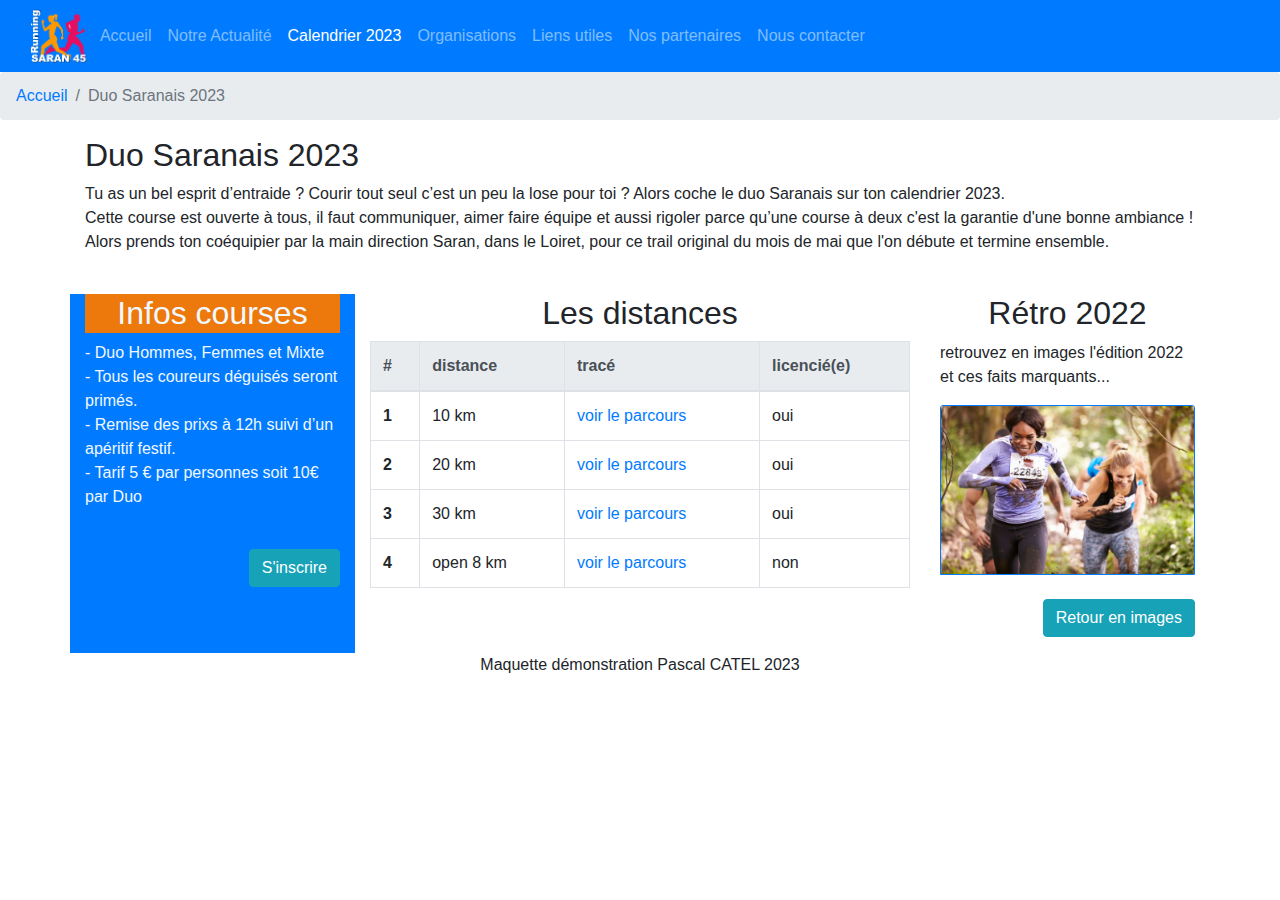
==== commit 490376ec: "Version finale" ====
--- a/duo saranais 2023.html
+++ b/duo saranais 2023.html
@@ -5,33 +5,35 @@
     <meta charset="UTF-8">
     <meta http-equiv="X-UA-Compatible" content="IE=edge">
     <meta name="viewport" content="width=device-width, initial-scale=1.0">
-    <meta name="description" content="duo saranais 2023
+    <meta name="description" content="Duo Saranais 2023 Running demi-fond semin-marathon marathon
       Saran 45 club de running de saran loiret 45 métropole orléans">
     <!-- link href="https://cdn.jsdelivr.net/npm/bootstrap@5.3.0-alpha1/dist/css/bootstrap.min.css" rel="stylesheet" integrity="sha384-GLhlTQ8iRABdZLl6O3oVMWSktQOp6b7In1Zl3/Jr59b6EGGoI1aFkw7cmDA6j6gD" crossorigin="anonymous" -->
     <link rel="stylesheet" href="css/bootstrap.css">
-    <title>Duo Saranais 2023</title>
+    <title>Duo Saranais 2023 organisé par Running SARAN 45</title>
   </head>
 
   <body>
     <header>
-    <nav class="navbar navbar-expand-lg navbar-dark bg-primary">
-      <div class="container-fluid">
-        <!-- Titre de la page -->
 
-        <img src="img/logo500.png" alt="logo" height="5%" width="5%">
+      <nav class="navbar navbar-expand-lg navbar-dark bg-primary">
         
-          <div class="collapse navbar-collapse" id="navbarNavDropdown">
-            <!-- Elements du menu -->
+        <div class="container-fluid">
+            <img src="img/logo500.png" alt="logo" height="5%" width="5%">
+            <button type="button" class="navbar-toggler" data-bs-toggle="collapse" data-bs-target="#navbarCollapse">
+                <span class="navbar-toggler-icon"></span>
+            </button>
+            <div class="collapse navbar-collapse" id="navbarCollapse">
+                 <!-- Elements du menu -->
             <ul class="navbar-nav me-auto mb-2 mb-lg-0 ">
-              <!-- Elements du menu -->
+             
               <li class="nav-item">
-                <a class="nav-link active" href="index.html">Accueil</a>
+                <a class="nav-link" href="index.html">Accueil</a>
               </li>
               <li class="nav-item">
                 <a class="nav-link" href="#">Notre Actualité</a>
               </li>
               <li class="nav-item">
-                <a class="nav-link" href="#">Calendrier 2023</a>
+                <a class="nav-link  active" href="#">Calendrier 2023</a>
               </li>
               <li class="nav-item">
                 <a class="nav-link " aria-current="page" href="#">Organisations</a>
@@ -44,160 +46,127 @@
                   partenaires</a>
               </li>
               <li class="nav-item">
-                <a class="nav-link " aria-current="page" href="#">Nous contacter</a>
+                <a class="nav-link " aria-current="page" href="#">Nous
+                  contacter</a>
               </li>
 
             </ul>
+                
+            </div>
+        </div>
+    </nav>
 
 
-
-          </div>
-        </div>
-      </nav>
       <nav aria-label="breadcrumb">
         <ol class="breadcrumb">
           <li class="breadcrumb-item"><a href="index.html">Accueil</a></li>
-          <li class="breadcrumb-item active" aria-current="page">Duo Saranais
-            2023</li>
+          <li class="breadcrumb-item active" aria-current="page">Duo Saranais 2023</li>
         </ol>
       </nav>
     </header>
 
-    <!-- Déclaration du composant -->
-    <!-- nav class="navbar navbar-expand-lg navbar-dark bg-primary" -->
+    <main>
+      
+      <div class="row justify-content-between">
 
-      <main>
+    
 
-
-
-        <div class="row justify-content-between">
-          <h1 class="col-10">Duo Saranais 2023</h1>
-        </div>
-
-        <div class="row justify-content-between">
-
-          <div class="col-3" style="background-color: #007BFF;border-radius:
-            15px 20px 0 5px;">
-            <aside>
-
-              <h4 style="color: antiquewhite;"> Courir à Saran
-
-
-              </h4>
-              <div class="list-group">
-
-                <a href="#" class="list-group-item list-group-item-action">Calendriers</a>
-                <a href="#" class="list-group-item list-group-item-action">Inscriptions</a>
-                <a href="#" class="list-group-item list-group-item-action">Résultats</a>
-              </div><br>
-
-              <h4 style="color: antiquewhite;"> Organisations</h4>
-              <div class="list-group">
-
-                <a href="#" class="list-group-item
-                  list-group-item-action">Demande aide technique</a>
-                <a href="#" class="list-group-item
-                  list-group-item-action">Lettre aux organisateurs</a>
-              </div>
+        <div class="container">
+          <!-- infos courses -->
+          <div class>
+              <h2>Duo Saranais 2023</h2>
+              <p>Tu as un bel esprit d’entraide ? Courir tout seul c’est un peu la lose pour toi ?
+                Alors coche le duo Saranais sur ton calendrier 2023. <br>
+                Cette course est ouverte à tous, il faut communiquer, aimer faire équipe et aussi rigoler parce qu’une course à deux c'est la garantie d'une bonne ambiance !  <br>
+                Alors prends ton coéquipier par la main direction Saran, dans le Loiret, pour ce trail original du mois de mai que l'on débute et termine ensemble.
+              </p>
               <br>
-              <h4 style="color: antiquewhite;"> Liens utiles</h4>
-              <div class="list-group">
-
-                <a href="#" class="list-group-item
-                  list-group-item-action">Fédération régionale</a>
-                <a href="#" class="list-group-item
-                  list-group-item-action">Fédération nationale</a>
+              
+          </div>
+          <div class="row">
+              <div class="col-md-6 col-lg-4 col-xl-3"  style="background-color: #007BFF;">
+                  <h2 style=" text-align: center;  color: aliceblue; background-color: rgb(237, 120, 11);">Infos courses</h2>
+                  
+                  <p style="color: aliceblue;">
+                    - Duo Hommes, Femmes et Mixte <br>
+                    - Tous les coureurs déguisés seront primés. <br>
+                    - Remise des prixs à 12h suivi d’un apéritif festif. <br>
+                    - Tarif 5 € par personnes soit 10€ par Duo <br>
+                   </p> 
+                   <br>
+                  <p style="text-align: right;"><a href="#" target="_blank" class="btn btn-info">S'inscrire</a></p>
               </div>
 
 
 
-            </aside>
+              <!-- Les distances -->
+              <div class="col-md-6 col-lg-4 col-xl-6">
+                  <h2 style="text-align: center;">Les distances</h2>
+                  <table class="table table-bordered">
+                    <thead class="thead-light">
+                      <tr>
+                        <th scope="col">#</th>
+                        <th scope="col">distance</th>
+                        <th scope="col">tracé</th>
+                        <th scope="col">licencié(e)</th>
+                      </tr>
+                    </thead>
+                    <tbody>
+                      <tr>
+                        <th scope="row">1</th>
+                        <td>10 km</td>
+                        <td><a href="#">voir le parcours</a></td>
+                        <td>oui</td>
+                       
+                      </tr>
+                      <tr>
+                        <th scope="row">2</th>
+                        <td>20 km</td>
+                        <td><a href="#">voir le parcours</a></td>
+                        <td>oui</td>
+                       
+                      </tr>
+                      <tr>
+                        <th scope="row">3</th>
+                        <td>30 km</td>
+                        <td><a href="#">voir le parcours</a></td>
+                        <td>oui</td>
+                     
+                      </tr>
+                      <tr>
+                        <th scope="row">4</th>
+                        <td>open 8 km</td>
+                        <td><a href="#">voir le parcours</a></td>
+                        <td>non</td>
+                     
+                      </tr>
+                    </tbody>
+                  </table>
+               </div>
+             
+             
+             <!-- Rétro 2022 -->
+             
+               <div class="col-md-6 col-lg-4 col-xl-3">
+                <h2 style="text-align: center;">Rétro 2022</h2>
+                  <p>retrouvez en images l'édition 2022 et ces faits marquants...</p>
+                  <img src="img/GrandFond.jpg"
+                  class="card-img-top" alt="Challenge interclubs Loiret">
+                  <br><br>
+                  <p style="text-align: right;"><a href="#" target="_blank" class="btn btn-info">Retour en images</a></p>
+             
+                </div>
+              
+              
           </div>
 
-          <div class="col-9">
-            <div class="row justify-content-between">
-              <div class="row-cols-">
+          <footer>
+            <p style="text-align: center;">Maquette démonstration Pascal CATEL 2023</p>
+          </footer>
 
-              </div>
-            </div>
-            <!-- card 2 -->
+        </div>
+    </main>
 
-            <div class="row-col-1">
-              <!-- card 3 -->
-              <div class="card">
-                <!-- Image située en haut -->
-                <img src="img/GrandFond.jpg"
-                  class="card-img-top" alt="Méditation">
-                <!-- Corps de la carte -->
-                <div class="card-body">
-                  <!-- Titre -->
-                  <h5 class="card-title"><svg
-                      xmlns="http://www.w3.org/2000/svg"
-                      width="16" height="16"
-                      fill="currentColor" class="bi
-                      bi-box-arrow-right" viewBox="0 0
-                      16 16">
-                      <path fill-rule="evenodd" d="M10
-                        12.5a.5.5
-                        0 0 1-.5.5h-8a.5.5 0 0
-                        1-.5-.5v-9a.5.5 0
-                        0 1 .5-.5h8a.5.5 0 0 1 .5.5v2a.5.5 0
-                        0 0
-                        1 0v-2A1.5 1.5 0 0 0 9.5 2h-8A1.5
-                        1.5 0
-                        0 0 0 3.5v9A1.5 1.5 0 0 0 1.5
-                        14h8a1.5
-                        1.5 0 0 0 1.5-1.5v-2a.5.5 0 0 0-1
-                        0v2z" />
-                        <path fill-rule="evenodd" d="M15.854
-                          8.354a.5.5 0 0 0 0-.708l-3-3a.5.5
-                          0 0
-                          0-.708.708L14.293 7.5H5.5a.5.5 0 0
-                          0 0
-                          1h8.793l-2.147 2.146a.5.5 0 0 0
-                          .708.708l3-3z" />
-                        </svg> Challenge 2023 : à vos
-                        marques !</h5>
-                      <!-- Contenu de la carte -->
-                      <p class="card-text">
-                        Lorem ipsum dolor, sit amet
-                        consectetur adipisicing elit.
-                        Reprehenderit iure asperiores
-                        repellat veniam eveniet.
-                        Perspiciatis dicta iusto omnis
-                        aperiam, ducimus veritatis vero
-                        excepturi culpa in aliquid nesciunt
-                        sapiente veniam harum!
-                      </p>
-
-                    </div>
-                  </div>
-                </div>
-
-
-              </div>
-
-
-
-
-
-
-
-
-
-
-
-              <footer>
-                <p>Maquette démonstration Pascal CATEL 2023</p>
-              </footer>
-
-
-
-
-
-
-            </main>
-
-          </body>
-
-        </html>
+      <script src="js/bootstrap.bundle.min.js"></script>
+    </body>
+</html>
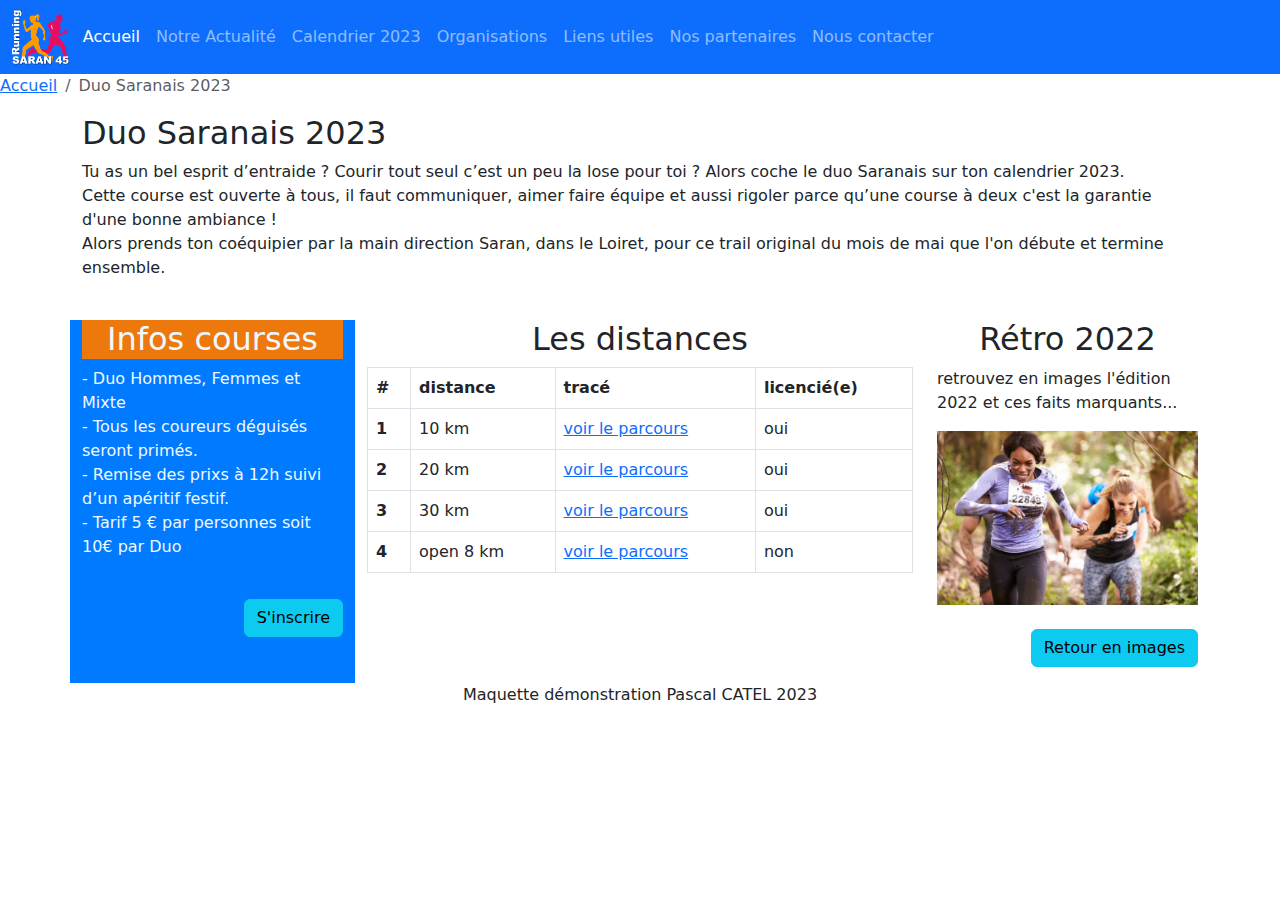
==== commit 2cef56ed: "Maj menu hamburger responsive" ====
--- a/duo saranais 2023.html
+++ b/duo saranais 2023.html
@@ -9,6 +9,8 @@
       Saran 45 club de running de saran loiret 45 métropole orléans">
     <!-- link href="https://cdn.jsdelivr.net/npm/bootstrap@5.3.0-alpha1/dist/css/bootstrap.min.css" rel="stylesheet" integrity="sha384-GLhlTQ8iRABdZLl6O3oVMWSktQOp6b7In1Zl3/Jr59b6EGGoI1aFkw7cmDA6j6gD" crossorigin="anonymous" -->
     <link rel="stylesheet" href="css/bootstrap.css">
+   
+
     <title>Duo Saranais 2023 organisé par Running SARAN 45</title>
   </head>
 
@@ -16,45 +18,45 @@
     <header>
 
       <nav class="navbar navbar-expand-lg navbar-dark bg-primary">
-        
         <div class="container-fluid">
-            <img src="img/logo500.png" alt="logo" height="5%" width="5%">
-            <button type="button" class="navbar-toggler" data-bs-toggle="collapse" data-bs-target="#navbarCollapse">
-                <span class="navbar-toggler-icon"></span>
-            </button>
-            <div class="collapse navbar-collapse" id="navbarCollapse">
-                 <!-- Elements du menu -->
-            <ul class="navbar-nav me-auto mb-2 mb-lg-0 ">
-             
+          <img src="img/logo500.png" alt="logo" height="5%" width="5%">
+          
+          <button class="navbar-toggler" type="button" data-bs-toggle="collapse" data-bs-target="#navbarSupportedContent">
+            <span class="navbar-toggler-icon"></span>
+          </button>
+          <div class="collapse navbar-collapse" id="navbarSupportedContent">
+            <!-- Elements du menu -->
+            <ul class="navbar-nav">
+
               <li class="nav-item">
-                <a class="nav-link" href="index.html">Accueil</a>
+                <a class="nav-link active" href="index.html">Accueil</a>
               </li>
               <li class="nav-item">
                 <a class="nav-link" href="#">Notre Actualité</a>
               </li>
               <li class="nav-item">
-                <a class="nav-link  active" href="#">Calendrier 2023</a>
+                <a class="nav-link" href="#">Calendrier 2023</a>
               </li>
               <li class="nav-item">
-                <a class="nav-link " aria-current="page" href="#">Organisations</a>
+                <a class="nav-link "href="#">Organisations</a>
               </li>
               <li class="nav-item">
-                <a class="nav-link " aria-current="page" href="#">Liens utiles</a>
+                <a class="nav-link " href="#">Liens utiles</a>
               </li>
               <li class="nav-item">
-                <a class="nav-link " aria-current="page" href="#">Nos
+                <a class="nav-link " href="#">Nos
                   partenaires</a>
               </li>
               <li class="nav-item">
-                <a class="nav-link " aria-current="page" href="#">Nous
+                <a class="nav-link " href="#">Nous
                   contacter</a>
               </li>
 
             </ul>
-                
-            </div>
+
+          </div>
         </div>
-    </nav>
+      </nav>
 
 
       <nav aria-label="breadcrumb">
@@ -67,7 +69,7 @@
 
     <main>
       
-      <div class="row justify-content-between">
+      
 
     
 
@@ -164,9 +166,9 @@
             <p style="text-align: center;">Maquette démonstration Pascal CATEL 2023</p>
           </footer>
 
-        </div>
+      
     </main>
-
-      <script src="js/bootstrap.bundle.min.js"></script>
+    <script src="js/bootstrap.bundle.js"></script>
+      
     </body>
 </html>
